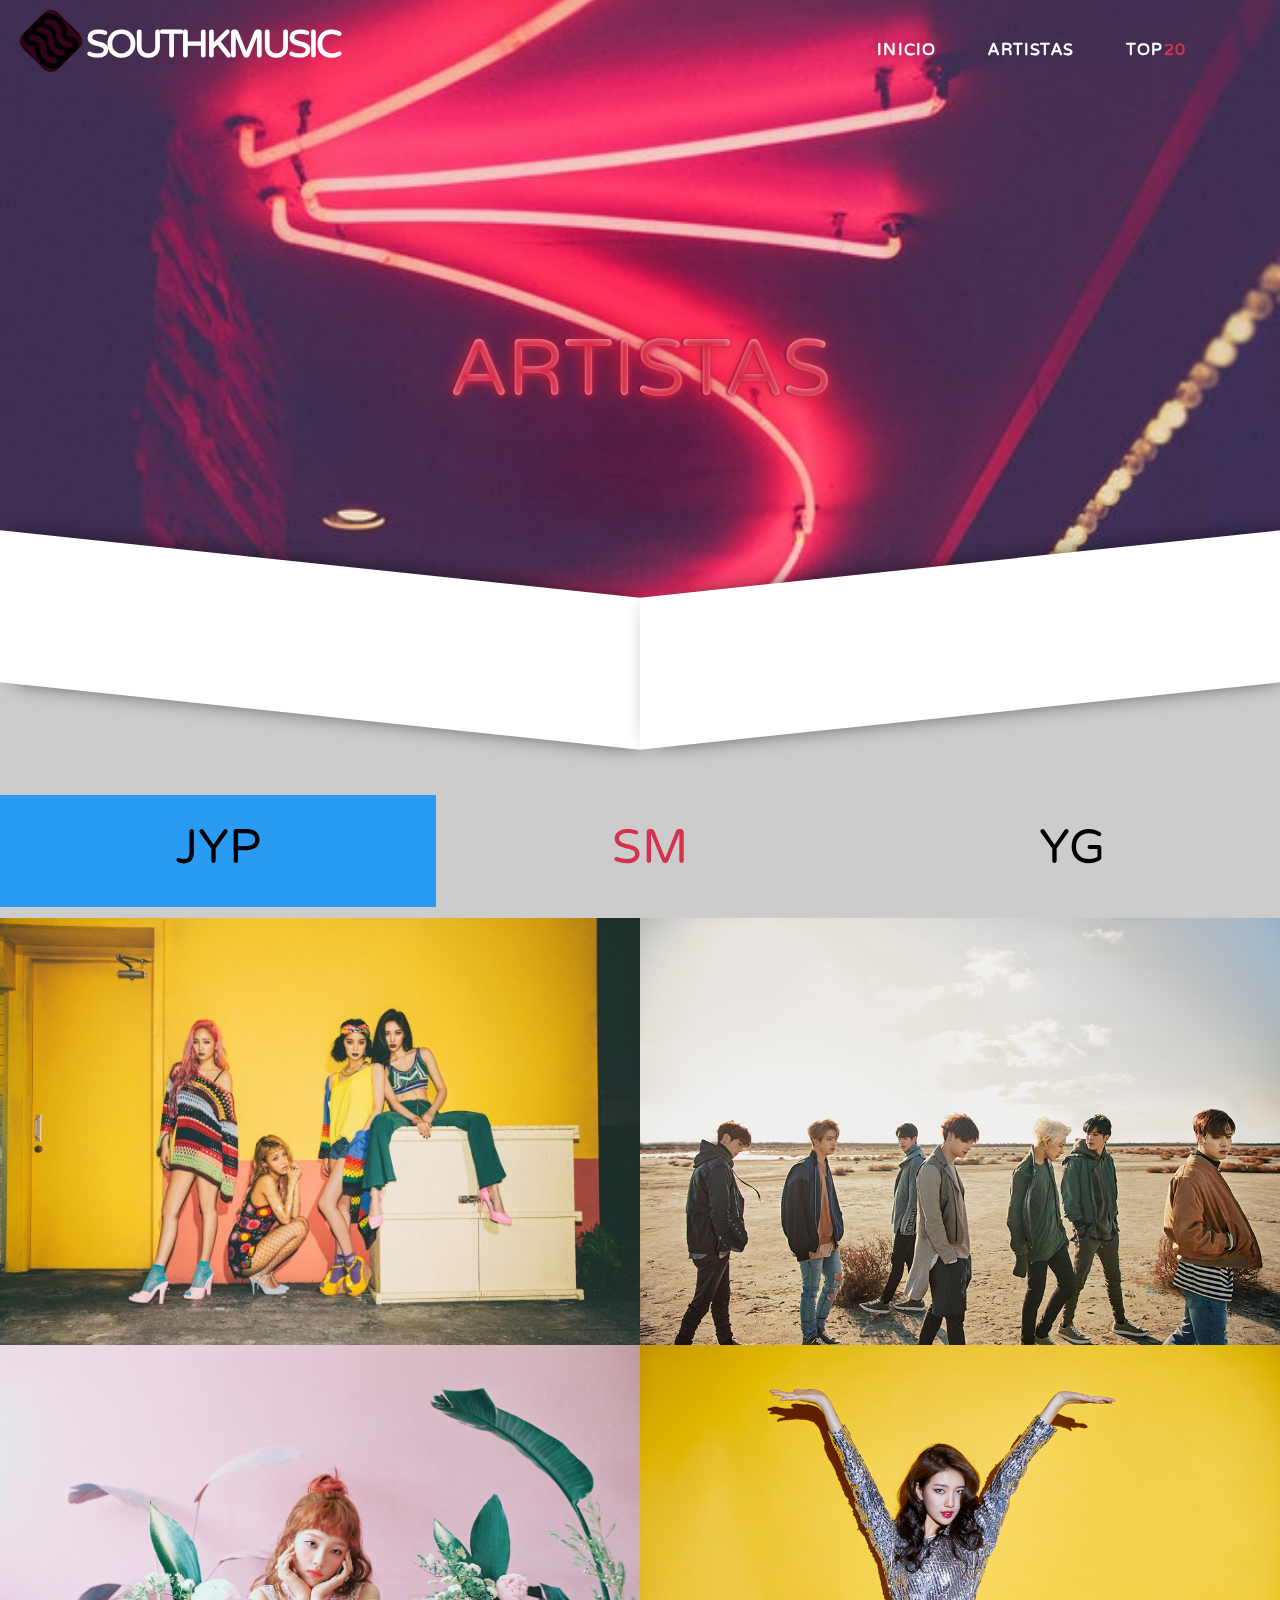
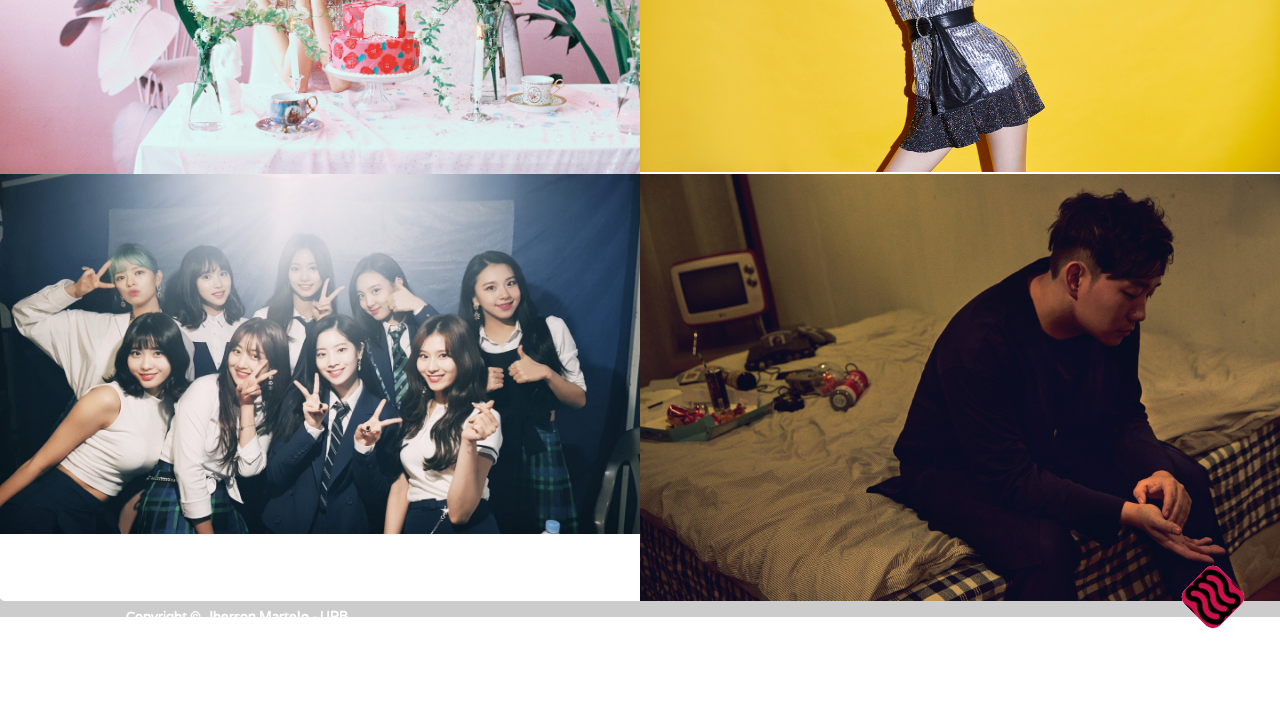
==== artistas.html @ 7b8e934a "pagina inicio y artistas terminadas, detalles por agg" ====
<!doctype html>
<html class="no-js" lang="">

<head>
  <meta charset="utf-8">
  <meta http-equiv="x-ua-compatible" content="ie=edge">
  <title>SouthKMusic</title>
  <link rel="icon" href="favicon.png">
  <meta name="description" content="">
  <meta name="viewport" content="width=device-width, initial-scale=1, shrink-to-fit=no">
  <link href="https://fonts.googleapis.com/css?family=Roboto|Varela+Round" rel="stylesheet">  <link rel="stylesheet" href="css/normalize.css">
  <link rel="stylesheet" href="css/main.css">
  <link rel="stylesheet" href="css/animate.css">
</head>

<body id="artists">
  <!--[if lte IE 9]>
    <p class="browserupgrade">You are using an <strong>outdated</strong> browser. Please <a href="https://browsehappy.com/">upgrade your browser</a> to improve your experience and security.</p>
  <![endif]-->

  <!-- Add your site or application content here -->
  
  <header>  
    <div class="logotype">
        <div class="logo">
            <div></div>
            <div></div>
            <div></div>
            <div></div>
          </div>
      <a href="#" class="blank">SOUTHKMUSIC</a>
    </div>
    <nav class="menu">
      <ul class="blank">
        <li><a href="index.html">Inicio</a></li>
        <li><a href="artistas.html">Artistas</a></li>
        <li><a href="#">Top<strong class="pink">20</strong></a></li>
      </ul>
    </nav>
  </header>
  <div class="artists-landing">
    <div class="artists-content">
        <!-- <h1 id="typer-size"></h1> -->
        <section class="hero-bg hero-content neon-hero neon hero-header">
        <div class="hero-text">
            <div class="title">ARTISTAS</div>
        </div>
    </div>
  </div>
  <div class="artists-mid-container">
        <section class="wrapper">
            <ul class="tabs">
                <li class="active jyp">JYP</li>
                <li class="sm">SM</li>
                <li class="yg">YG</li>
            </ul>
        
            <ul class="tab__content">
                <li class="sm active">
                    <div class="content__wrapper">
                            <div class="wrapper-left">
                                <div class="overlay jyp">
                                    <div class="content">
                                        Wonder Girls
                                    </div>
                                </div>
                                <img src="img/jyp/wondergirls.jpg">
                            </div>
                            <div class="wrapper-right">
                                <img src="img/jyp/got7.jpg">
                                <div class="overlay jyp">
                                    <div class="content">
                                        GOT7
                                    </div>
                                </div>
                            </div>
                            <div class="wrapper-left">
                                <div class="overlay jyp">
                                    <div class="content">
                                        Baek A Yeon
                                    </div>
                                </div>
                                <img src="img/jyp/baekayeon.jpg">
                            </div>
                            <div class="wrapper-right">
                                <img src="img/jyp/suzy.jpg">
                                <div class="overlay jyp">
                                    <div class="content">
                                        Suzy
                                    </div>
                                </div>
                            </div>
                            <div class="wrapper-left">
                                <div class="overlay jyp">
                                    <div class="content">
                                        Twice
                                    </div>
                                </div>
                                <img src="img/jyp/twice.JPG">
                            </div>
                            <div class="wrapper-right">
                                <img src="img/jyp/nakjoon.jpg">
                                <div class="overlay jyp">
                                    <div class="content">
                                        NakJoon
                                    </div>
                                </div>
                            </div>
                    </div>
                </li>
                <li>
                    <div class="content__wrapper">
                            <div class="wrapper-left">
                                <div class="overlay sm">
                                    <div class="content">
                                        Red Velvet
                                    </div>
                                </div>
                                <img src="img/sm/redvelvet.jpg">
                            </div>
                            <div class="wrapper-right">
                                <img src="img/sm/shinee.jpg">
                                <div class="overlay sm">
                                    <div class="content">
                                        SHINee
                                    </div>
                                </div>
                            </div>
                            <div class="wrapper-left">
                                <div class="overlay sm">
                                    <div class="content">
                                        Super Junior
                                    </div>
                                </div>
                                <img src="img/sm/suju.jpg">
                            </div>
                            <div class="wrapper-right">
                                <img src="img/sm/snsd.jpg">
                                <div class="overlay sm">
                                    <div class="content">
                                        Girls' Generarion
                                    </div>
                                </div>
                            </div>
                            <div class="wrapper-left">
                                <div class="overlay sm">
                                    <div class="content">
                                        EXO
                                    </div>
                                </div>
                                <img src="img/sm/exo.jpg">
                            </div>
                            <div class="wrapper-right">
                                <img src="img/sm/fx.jpg">
                                <div class="overlay sm">
                                    <div class="content">
                                        f(x)
                                    </div>
                                </div>
                            </div>
                    </div>
                </li>
                <li>
                    <div class="content__wrapper">
                            <div class="wrapper-left">
                                <div class="overlay yg">
                                    <div class="content">
                                        BIGBANG
                                    </div>
                                </div>
                                <img src="img/yg/bigbang.jpg">
                            </div>
                            <div class="wrapper-right">
                                <img src="img/yg/blackpink.jpg">
                                <div class="overlay yg">
                                    <div class="content">
                                        BLACKPINK
                                    </div>
                                </div>
                            </div>
                            <div class="wrapper-left">
                                <div class="overlay yg">
                                    <div class="content">
                                        WINNER
                                    </div>
                                </div>
                                <img src="img/yg/winner.jpg">
                            </div>
                            <div class="wrapper-right">
                                <img src="img/yg/akmu.jpg">
                                <div class="overlay yg">
                                    <div class="content">
                                        AKMU
                                    </div>
                                </div>
                            </div>
                            <div class="wrapper-left">
                                <div class="overlay yg">
                                    <div class="content">
                                        LEE HI
                                    </div>
                                </div>
                                <img src="img/yg/leehi.jpg">
                            </div>
                            <div class="wrapper-right">
                                <img src="img/yg/epikhigh.jpg">
                                <div class="overlay yg">
                                    <div class="content">
                                        Epik High
                                    </div>
                                </div>
                            </div>
                    </div>
                </li>
            </ul>
        </section>
  </div>
  <footer>
    <div class="bg"></div>
    <h5>Copyright &copy;. Jherson Martelo - UPB</h5>
    <div class="logo">
      <div></div>
      <div></div>
      <div></div>
      <div></div>
    </div> 
    
  </footer>
  
  <script src="js/vendor/modernizr-3.6.0.min.js"></script>
  <script src="js/vendor/jquery-3.3.1.min.js"></script>
  <script src="js/vendor/typed.min.js"></script>
  <script src="js/plugins.js"></script>
  <script src="js/main.js"></script>
  <!-- <script type="text/javascript">
    var typed = new Typed('#typed',{
    strings:["GIRLS' GENERATION","EXO","SEND NUDES","2NE1","iKON", "TWICE"],
    loop: true,
    typeSpeed:40,
    backSpeed:40,
    backDelay:1000,
    });
  </script> -->
</body>

</html>
---- css/main.css ----
/*! HTML5 Boilerplate v6.1.0 | MIT License | https://html5boilerplate.com/ */

/*
 * What follows is the result of much research on cross-browser styling.
 * Credit left inline and big thanks to Nicolas Gallagher, Jonathan Neal,
 * Kroc Camen, and the H5BP dev community and team.
 */

/* ==========================================================================
   Base styles: opinionated defaults
   ========================================================================== */

html {
    color: #222;
    font-size: 1em;
    line-height: 1.4;
}

/*
 * Remove text-shadow in selection highlight:
 * https://twitter.com/miketaylr/status/12228805301
 *
 * Vendor-prefixed and regular ::selection selectors cannot be combined:
 * https://stackoverflow.com/a/16982510/7133471
 *
 * Customize the background color to match your design.
 */

::-moz-selection {
    background: #b3d4fc;
    text-shadow: none;
}

::selection {
    background: #b3d4fc;
    text-shadow: none;
}

/*
 * A better looking default horizontal rule
 */

hr {
    display: block;
    height: 1px;
    border: 0;
    border-top: 1px solid #ccc;
    margin: 1em 0;
    padding: 0;
}

/*
 * Remove the gap between audio, canvas, iframes,
 * images, videos and the bottom of their containers:
 * https://github.com/h5bp/html5-boilerplate/issues/440
 */

audio,
canvas,
iframe,
img,
svg,
video {
    vertical-align: middle;
}

/*
 * Remove default fieldset styles.
 */

fieldset {
    border: 0;
    margin: 0;
    padding: 0;
}

/*
 * Allow only vertical resizing of textareas.
 */

textarea {
    resize: vertical;
}

/* ==========================================================================
   Browser Upgrade Prompt
   ========================================================================== */

.browserupgrade {
    margin: 0.2em 0;
    background: #ccc;
    color: #000;
    padding: 0.2em 0;
}

/* ==========================================================================
   Author's custom styles
   ========================================================================== */
    .pink{
        color: #D7304D;
    }
    .pink:hover{
        color: #fff;
    }
    .blank{
        color: #fff;
    }
    @font-face{
        font-family: 'VarelaRound';
        src: url(/css/fonts/VarelaRound-Regular.otf);
    }
    @font-face{
        font-family: 'Roboto';
        src: url(/css/fonts/Roboto-Regular.ttf);
    }
    *{
         
        box-sizing: border-box;
        font-family: 'VarelaRound','Roboto', sans-serif;
    }
    html, body{
        padding: 0;
        margin:0;
        width: 100%;
        height: 100%;
    }
    body#home{
        background: url(/img/home-landing.jpg);
        background-attachment: fixed;
        background-position: center;
        background-size: cover;
        background-repeat: no-repeat;
    }
    body#artists{
        background: url(/img/home-text.jpg);
        background-attachment: fixed;
        background-position: center;
        background-size: cover;
        background-repeat: no-repeat;
    }
      
    header{
        height: 100px;
        background-color: transparent;
        display: grid;
        grid-template-columns: auto auto auto auto;
    }
    .logotype{
        width: 28%;
        height: 88px;
        float: left;
        padding: 8px;
        margin-left: 18px;
        margin-top: 8px;
        display: grid;
        grid-template-columns: 60px auto;
        grid-template-rows: 60px;
    }
    .logotype a{
        text-decoration: none;
        font-size: 38px;
        letter-spacing: -3px;
        font-weight: 800;
        float: right;
        position: relative;
        text-align: center;
        justify-content: center;
        align-self: center;
    }
    .logo {
        width: 50px;
        height: 50px;
        margin-right: 2px;
      }
      .logo div {
        position: absolute;
        width: 50px;
        height: 50px;
        border-radius: 20%;
        -webkit-transform: rotate(45deg);
                transform: rotate(45deg);
        mix-blend-mode: multiply;
        -webkit-animation: 2s cubic-bezier(0.66, -0.7, 0.27, 1.6) infinite;
                animation: 2s cubic-bezier(0.66, -0.7, 0.27, 1.6) infinite;
                
      }
      .logo div:nth-child(1) {
        background-color: #f4537d;
        -webkit-animation-name: rotate-1;
                animation-name: rotate-1;
      }
      .logo div:nth-child(2) {
        background-color: #ddebf4;
        -webkit-animation-name: rotate-2;
                animation-name: rotate-2;
      }
      .logo div:nth-child(3) {
        background-color: #f1369a;
        -webkit-animation-name: rotate-3;
                animation-name: rotate-3;
      }
      .logo div:nth-child(4) {
        background: url(/img/logo.png) ;
        background-size:contain;
        background-position-y: 2px;
      }
      @-webkit-keyframes rotate-1 {
        to {
          -webkit-transform: rotate(135deg);
                  transform: rotate(135deg);
        }
      }
      @keyframes rotate-1 {
        to {
          -webkit-transform: rotate(135deg);
                  transform: rotate(135deg);
        }
      }
      @-webkit-keyframes rotate-2 {
        to {
          -webkit-transform: rotate(225deg);
                  transform: rotate(225deg);
        }
      }
      @keyframes rotate-2 {
        to {
          -webkit-transform: rotate(225deg);
                  transform: rotate(225deg);
        }
      }
      @-webkit-keyframes rotate-3 {
        to {
          -webkit-transform: rotate(315deg);
                  transform: rotate(315deg);
        }
      }
      @keyframes rotate-3 {
        to {
          -webkit-transform: rotate(315deg);
                  transform: rotate(315deg);
        }
      }
    .menu{
        grid-column: 4;
        margin: 0 auto;
        position: relative;
        text-align: center;
        justify-content: center;
        align-self: center;
    }
    .menu ul{
        float: right;
    }
    .menu ul li{
        cursor: pointer;
        display: inline-block;
        text-decoration: none;
    }
    .menu ul li:not(:first-child){
        margin-left: 48px;
    }
    .menu ul li:last-child{
        margin-right: 24px;
    }
    .menu ul li a{
        color:#fff;
        position: relative;
        display: inline-block;
        outline: none;
        text-decoration: none;
        text-transform: uppercase;
        font-size: 16px;
        font-weight: 700;
        letter-spacing: 1.2px;
    }
    .menu ul li a:hover{
        color: #D7304D;
        text-decoration: none;
    } 
      
    .menu ul li a:before, .menu ul li a:after {
        content: '';
        position: absolute;
        width: 0%;
        height: 2px;
        bottom: -2px;
        background: #D7304D;
      }
      
    .menu ul li a:before {
        left: 0;
    }
    .menu ul li a:after {
        right: 0;
        background: transparent;
        transition: width 0.8s cubic-bezier(0.22, 0.61, 0.36, 1);
      }
      
    .menu ul li a:hover:before {
        background: transparent;
        width: 100%;
        transition: width 0.5s cubic-bezier(0.22, 0.61, 0.36, 1);
      }
      
    .menu ul li a:hover:after {
        background: transparent;
        width: 100%;
        transition: 0s;
      }   

    /* Start Home page */
    
    @-webkit-keyframes sdb {
        0% {
          opacity: 0;
        }
        30% {
          opacity: 1;
        }
        60% {
          box-shadow: 0 0 0 60px rgba(0, 0, 0, 0.1);
          opacity: 0;
        }
        100% {
          opacity: 0;
        }
    }
    @keyframes sdb {
        0% {
          opacity: 0;
        }
        30% {
          opacity: 1;
        }
        60% {
          box-shadow: 0 0 0 60px rgba(0, 0, 0, 0.1);
          opacity: 0;
        }
        100% {
          opacity: 0;
        }
      }
    .home-landing{
        width: 100%;
        height: 84vh;
    }
    .home-content{
        display: table-cell;
        position: relative;
        top: 25%;
        margin-left: 28px;
        text-transform: uppercase;
        float: left;
        text-align: center;
    }
    .home-content h1{
        padding: 0;
        margin: 0;
        font-size: 4.5em;
        font-weight: 700;
    }
    .home-content span{
        font-family: 'Roboto', sans-serif;
    }
    .home-mid-container{
        height: 100vh;
        display: grid;
        grid-template-columns: 50% auto;
        align-self: center;
        -webkit-clip-path: polygon(100% 16%, 100% 100%, 0 100%, 0 0);
        clip-path: polygon(100% 16%, 100% 100%, 0 100%, 0 0);
        background-color: white;
        /* -webkit-box-shadow: 0 8px 6px -6px inset black;
	    -moz-box-shadow: 0 8px 6px -6px inset black;
        box-shadow: 0 8px 13px -7px inset black, 0 -8px 13px -7px inset black; */

    }
    .home-img-container{      
        align-self: center;
        background: url(/img/img1-content.png);
        background-size: contain;
        background-repeat: no-repeat;
        background-position: center;
        width: 80%;
        height: 80%;
        margin: 0 20px;
        -webkit-box-shadow: 0 8px 6px -6px #D7304D;
	    -moz-box-shadow: 0 8px 6px -6px #D7304D;
        box-shadow: 0 18px 20px -7px #D7304D, 0 -3px 20px -7px #D7304D;
    }
    .home-description-container{
        align-self: center;
        margin: 0 60px;
        justify-content: space;
        z-index: -10;
    }
    .home-text-container{
        height: 80vh;
        display: grid;
        grid-template-columns: 50% auto;
        background: url(/img/home-text.jpg);
        background-size: cover;
        background-repeat: no-repeat;
        background-attachment: fixed;
        background-position-y: 45%;
        background-position-x: 100%;
        align-self: center;
        font-family: 'Roboto';
        text-align: justify;
        -webkit-clip-path: polygon(100% 0, 100% 92%, 0 100%, 0 0);
        clip-path: polygon(100% 0, 100% 92%, 0 100%, 0 0);

    }
    .home-text-container section{
        align-self: center;
        margin: 0 50px;
        font-size: 16px;
        color: #fff;
    }
    /* End Home page */

    /* Start Artists page*/
    .artists-landing, 
    .artists-landing::after,
    .artists-landing::before{
        content: '';
        width: 100%;
        height: 60vh;
        position: relative;
        display: grid;
        grid-template-columns: auto auto auto;
        grid-template-rows: auto auto auto;
    }
    /* .artists-landing{
        -webkit-clip-path: polygon(50% 100%, 100% 80%, 100% 0, 0 0, 0 80%);
        clip-path: polygon(50% 100%, 100% 80%, 100% 0, 0 0, 0 80%);
    
    } */
    .artists-landing::before,
    .artists-landing::after{
        position: absolute;
        content: '';
        width: 50%;
        height: 152px;
        z-index: 1;
        bottom: -14%;
        background-color: #fff;
    }
    .artists-landing::before{
        right: 50%;
        transform: skew(0,6deg);
        box-shadow: 8px 0 24px -8px black;
    }
    .artists-landing::after{
        left: 49.99%;
        transform: skew(0,-6deg);
        box-shadow: 8px 0 24px -8px black;
    }
    .artists-content{
        position: relative;
        grid-column: 2;
        grid-row: 2;
        align-self: center;
        text-align: center;
    }
    
    /* CSS3 Neon Text Effect */
    .hero-bg.neon-hero .title {
        cursor:pointer;
        color: rgba(255, 255, 255, 0);
        text-shadow: 0em 0em 3em #D7304D,
                    0em 0em 2em #D7304D,
                    1px 1px 5px #D7304D,
                    0px 0px 15px #D7304D,
                    1px 0px 0px white,
                    -1px 0px 2px rgba(0, 0, 0, .5);
    }
    .hero-bg.neon-hero .title:hover {
        color: #f4537d;
        text-shadow: 0em 0em 5em #D7304D,
                    0em 0em 3em #D7304D,
                    0em 0em 2em #D7304D,
                    1px 1px 5px #D7304D,
                    0px 0px 10px #D7304D,
                    0px 0px 25px #D7304D,
                    0px 0px 45px #D7304D,
                    2px 1px 0px white,
                    -1px 0px 2px rgba(0, 0, 0, .5);
    }
    .hero-bg .title {
        font-size: 5em;
        letter-spacing: 0px;
        color: #ffffff;
    }
    .hero-bg .hero-text {
        justify-content: center;
        text-align: center;
    }
    /* End CSS3 Neon Text Effect */

    /* Start Artists description */
    .artists-mid-container{
        max-width: 100%;
        padding-top: 150px;
        background-color: #ccc;
        position: relative;
        display: grid;
        margin: 0;
        left: 0;
    }
    
    .wrapper {
        width: 100%;
        margin: 0 auto;
    }
    
    .tabs {
        margin: 0;
        padding: 0;
        display: grid;
        grid-template-columns: auto auto auto;
        width: 100%;
        -webkit-transform: translateY(5px);
        transform: translateY(5px);
    }
    .tabs > li {
        transition-duration: 0.25s;
        display: table-cell;
        list-style: none;
        text-align: center;
        padding: 20px 20px 25px 20px;
        position: relative;
        overflow: hidden;
        cursor: pointer;
        color: white;
        font-size: 3em;
    }
    .tabs > li:before {
        z-index: -1;
        position: absolute;
        content: "";
        width: 100%;
        height: 120%;
        top: 0;
        left: 0;
        background-color: rgba(255, 255, 255, 0.3);
        -webkit-transform: translateY(100%);
        transform: translateY(100%);
        transition-duration: 0.25s;
        border-radius: 5px 5px 0 0;
    }
    .tabs > li:hover:before {
        -webkit-transform: translateY(70%);
        transform: translateY(70%);
    }
    .tabs > li.active {
        color: #000; 
        background-color: #D7304D;

    }
    .tabs > li.active:before {
        transition-duration: 0.5s;
        -webkit-transform: translateY(0);
        transform: translateY(0);
        color: #000;
    }
    .tabs > li:nth-child(1).active{
        background-color: #2A9BF3;
    }
    .tabs > li:nth-child(2).active{
        background-color: #D7304D;
    }
    .tabs > li:nth-child(3).active{
        background-color: #000;
        color: white;
    }
    
    .tab__content {
        background-color: white;
        position: relative;
        width: 100%;
        border-radius: 5px;
    }
    .tab__content > li {
        width: 100%;
        position: absolute;
        top: 0;
        left: 0;
        display: none;
        list-style: none;
    }
    .tab__content > li .content__wrapper {
        text-align: center;
        display: grid;
        grid-template-columns: auto auto;
        grid-template-rows: auto auto auto;
        border-radius: 5px;
        width: 100%;
        background-color: white;
    }
    .colors {
        text-align: center;
        padding-top: 20px;
    }
    /* ----- artitst------ */
    img{
        display:block;
        width: 100%;
        height: auto;
        
    }
    .wrapper-left, .wrapper-right{
        font-family: sans-serif;
        width: 100%;
        margin: 0 auto;
        position: relative;
    }
    .content{
        white-space: nowrap;
        position:absolute;
        top: 45%;
        left: 50%;
        transform: translate(-50%, -50%);
        -ms-transform: translate(-50%, -50%);
        color: #fff;
        font-size: 60px;
        font-weight: 700;
        overflow: hidden;
        
    }
    .content span{
        font-size: 24px;
        display: block;
    }
    .overlay{
        position: absolute;
        bottom: 0;
        top: 0;
        right: 100%;
        width: 0;
        height: 100%;
        transition: .5s ease;
        overflow: hidden;
        z-index:3;
    }
    li.jyp{
        color: #2A9BF3;
    }
    li.sm{
        color: #D7304D; 
    }
    li.yg{
        color: #000;
    }
    .overlay.jyp{
        background-image: linear-gradient(to top, #2A9BF390, #2A9BF300);
    }
    
    .overlay.sm{
        background-image: linear-gradient(to top, #D7304D90, #D7304D00);
    }
    .overlay.yg{
        background-image: linear-gradient(to top, #00000090, #00000000);
    }
    .wrapper-left:hover .overlay,
    .wrapper-right:hover .overlay{
        right: 0;
        width: 100%;
    }
    /* End Artists description */

    /* End Artists page */
    footer{
        position: absolute;
        width: 100%;
        height: 20vh;
        display: grid;
        grid-template-columns:repeat(12,auto);
        align-self: center;
        background-image: url(/img/home-text.jpg);
        background-attachment: fixed;
        background-size: cover;
        background-position-y: 45%;
        background-color: transparent;
        color: #fff;
        -webkit-clip-path: polygon(100% 8%, 100% 100%, 0 100%, 0 0);
        clip-path: polygon(100% 8%, 100% 100%, 0 100%, 0 0);
    }
    /* footer{
        -webkit-clip-path: polygon(0 0, 0 59%, 100% 0);
        clip-path: polygon(0 0, 0 59%, 100% 0);
        background-color: #D7304D;
        z-index: -2;
    }  */
    footer.bg{
        width: 100%;
        height: 100%;
        position: absolute;
        -webkit-clip-path: polygon(0 0, 0 100%, 100% 0);
        clip-path: polygon(0 0, 0 100%, 100% 0);
        background-color: #f4537d;
        z-index: 2;
    }
    footer div.logo{
        z-index: 2;
        position: relative;
        width: 50px;
        top: 25%;
        margin: 0 auto;
        grid-column: 12;
    }

    footer h5{
        position: relative;
        text-align: center;
        justify-content: center;
        align-self: center;
    }
    
    /*Texto typer home*/
    #typer-size{
        font-size: 48px;
        margin: 0;
        padding: 0;
    }
    #typed{
        color: #D7304D;
        font-size: 34px;
        text-decoration: underline;
        
    }
    /* end typer home */










/* ==========================================================================
   Helper classes
   ========================================================================== */

/*
 * Hide visually and from screen readers
 */

.hidden {
    display: none !important;
}

/*
 * Hide only visually, but have it available for screen readers:
 * https://snook.ca/archives/html_and_css/hiding-content-for-accessibility
 *
 * 1. For long content, line feeds are not interpreted as spaces and small width
 *    causes content to wrap 1 word per line:
 *    https://medium.com/@jessebeach/beware-smushed-off-screen-accessible-text-5952a4c2cbfe
 */

.visuallyhidden {
    border: 0;
    clip: rect(0 0 0 0);
    height: 1px;
    margin: -1px;
    overflow: hidden;
    padding: 0;
    position: absolute;
    width: 1px;
    white-space: nowrap; /* 1 */
}

/*
 * Extends the .visuallyhidden class to allow the element
 * to be focusable when navigated to via the keyboard:
 * https://www.drupal.org/node/897638
 */

.visuallyhidden.focusable:active,
.visuallyhidden.focusable:focus {
    clip: auto;
    height: auto;
    margin: 0;
    overflow: visible;
    position: static;
    width: auto;
    white-space: inherit;
}

/*
 * Hide visually and from screen readers, but maintain layout
 */

.invisible {
    visibility: hidden;
}

/*
 * Clearfix: contain floats
 *
 * For modern browsers
 * 1. The space content is one way to avoid an Opera bug when the
 *    `contenteditable` attribute is included anywhere else in the document.
 *    Otherwise it causes space to appear at the top and bottom of elements
 *    that receive the `clearfix` class.
 * 2. The use of `table` rather than `block` is only necessary if using
 *    `:before` to contain the top-margins of child elements.
 */

.clearfix:before,
.clearfix:after {
    content: " "; /* 1 */
    display: table; /* 2 */
}

.clearfix:after {
    clear: both;
}

/* ==========================================================================
   EXAMPLE Media Queries for Responsive Design.
   These examples override the primary ('mobile first') styles.
   Modify as content requires.
   ========================================================================== */

@media only screen and (min-width: 35em) {
    /* Style adjustments for viewports that meet the condition */
}

@media print,
       (-webkit-min-device-pixel-ratio: 1.25),
       (min-resolution: 1.25dppx),
       (min-resolution: 120dpi) {
    /* Style adjustments for high resolution devices */
}

/* ==========================================================================
   Print styles.
   Inlined to avoid the additional HTTP request:
   https://www.phpied.com/delay-loading-your-print-css/
   ========================================================================== */

@media print {
    *,
    *:before,
    *:after {
        background: transparent !important;
        color: #000 !important; /* Black prints faster */
        -webkit-box-shadow: none !important;
        box-shadow: none !important;
        text-shadow: none !important;
    }

    a,
    a:visited {
        text-decoration: underline;
    }

    a[href]:after {
        content: " (" attr(href) ")";
    }

    abbr[title]:after {
        content: " (" attr(title) ")";
    }

    /*
     * Don't show links that are fragment identifiers,
     * or use the `javascript:` pseudo protocol
     */

    a[href^="#"]:after,
    a[href^="javascript:"]:after {
        content: "";
    }

    pre {
        white-space: pre-wrap !important;
    }
    pre,
    blockquote {
        border: 1px solid #999;
        page-break-inside: avoid;
    }

    /*
     * Printing Tables:
     * http://css-discuss.incutio.com/wiki/Printing_Tables
     */

    thead {
        display: table-header-group;
    }

    tr,
    img {
        page-break-inside: avoid;
    }

    p,
    h2,
    h3 {
        orphans: 3;
        widows: 3;
    }

    h2,
    h3 {
        page-break-after: avoid;
    }
}
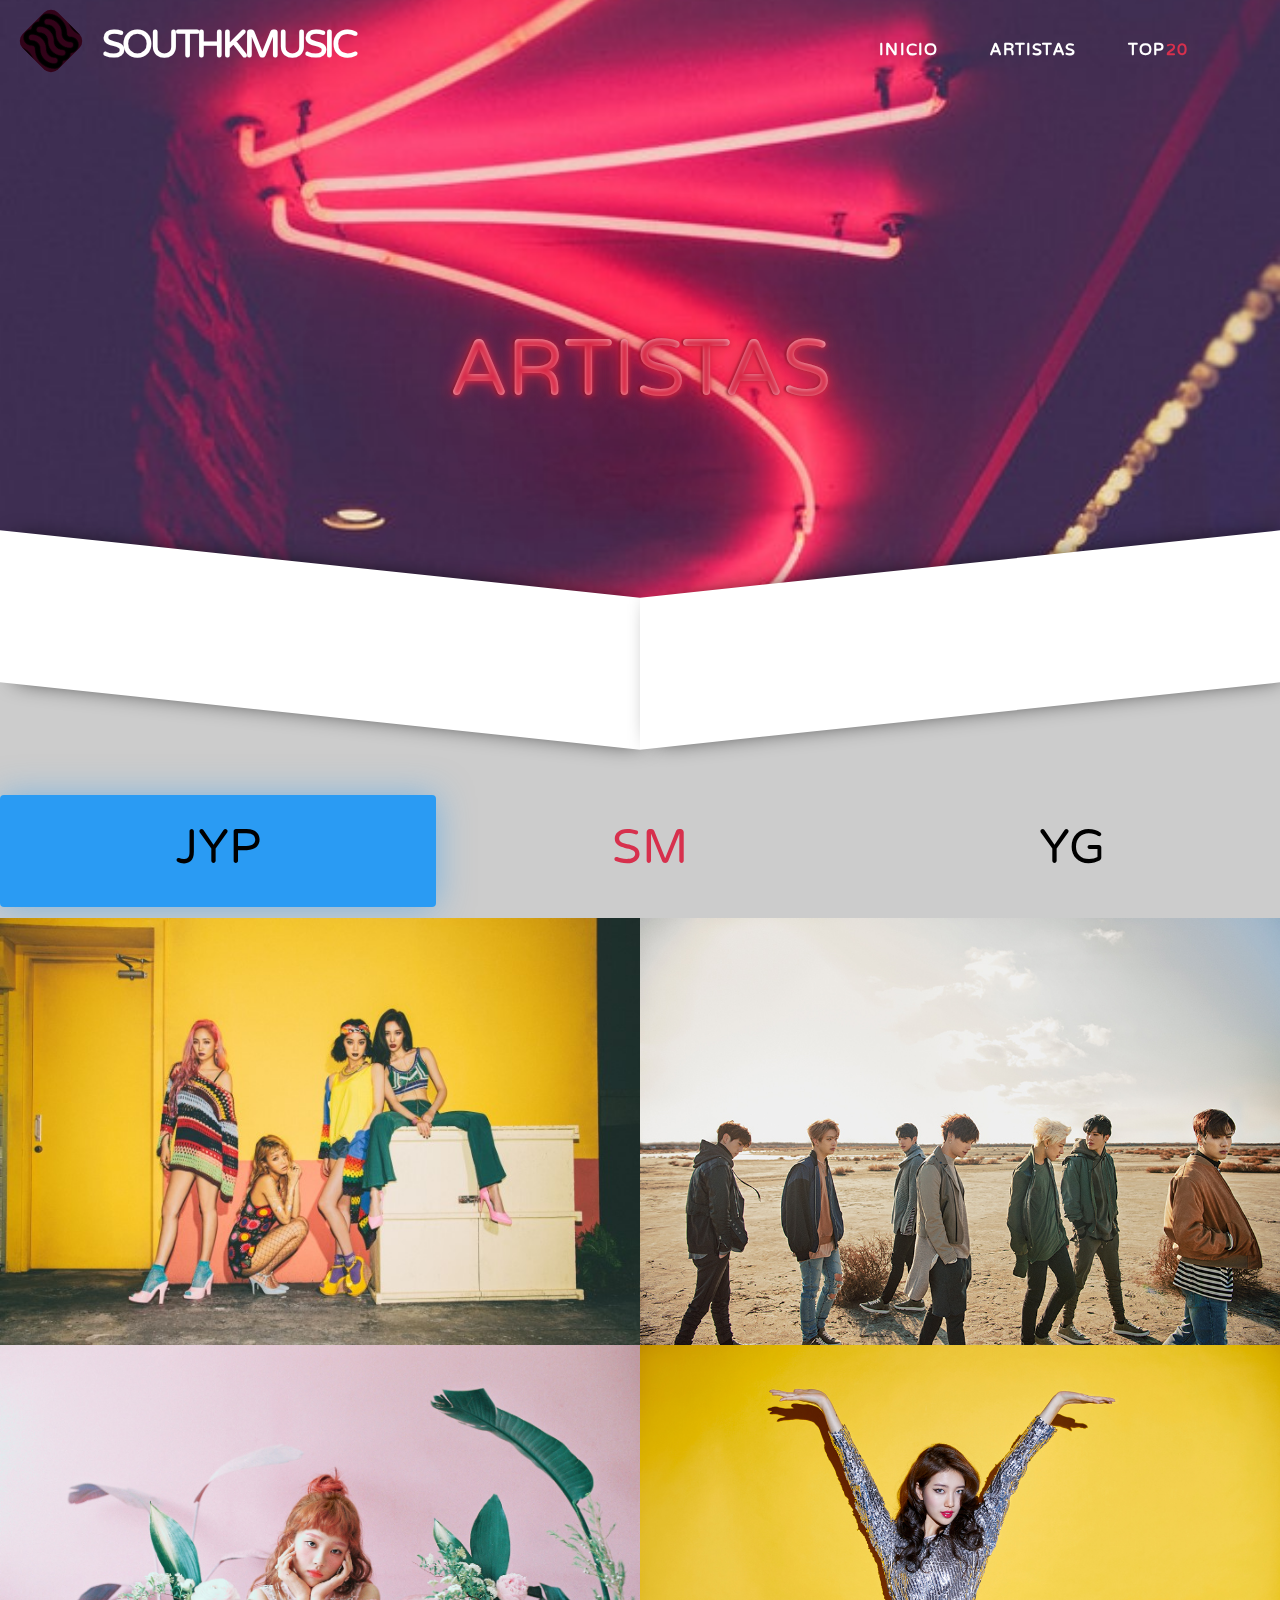
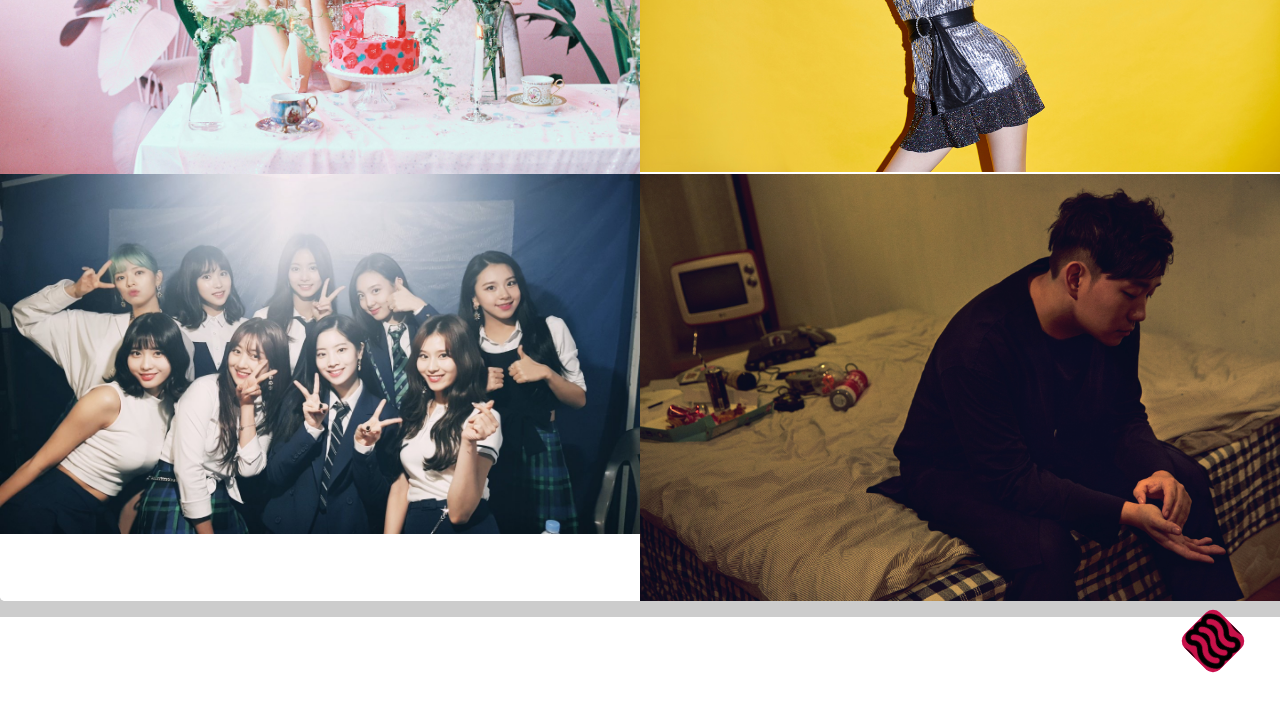
==== commit 5cdd6ce4: "Pagina web terminada con posibles arreglos" ====
--- a/artistas.html
+++ b/artistas.html
@@ -28,13 +28,13 @@
             <div></div>
             <div></div>
           </div>
-      <a href="#" class="blank">SOUTHKMUSIC</a>
+      <a href="index.html" class="blank">SOUTHKMUSIC</a>
     </div>
     <nav class="menu">
-      <ul class="blank">
-        <li><a href="index.html">Inicio</a></li>
-        <li><a href="artistas.html">Artistas</a></li>
-        <li><a href="#">Top<strong class="pink">20</strong></a></li>
+      <ul>
+        <li><a href="index.html" class="blank">Inicio</a></li>
+        <li><a href="artistas.html" class="blank">Artistas</a></li>
+        <li><a href="top_20.html" class="blank">Top<strong class="pink">20</strong></a></li>
       </ul>
     </nav>
   </header>
--- a/css/main.css
+++ b/css/main.css
@@ -105,6 +105,34 @@
     .blank{
         color: #fff;
     }
+    .black{
+        color: #000;
+    }
+    .grape{
+        color: #CE92D8;
+    }
+    ::-webkit-scrollbar{
+        width: 10px;
+    }
+    ::-webkit-scrollbar-track{
+        background-color: #E3E3E3;
+        border-radius: 4px;
+    }
+    ::-webkit-scrollbar-thumb{
+        box-shadow: 2px 0 10px 0.2px black;
+        background: rgba(134, 121, 121, 0.582);
+        border-radius: 4px;
+    }
+    hr {
+        height: 1px;
+        background: white;
+        border: none;
+        outline: none;
+        margin: 3em 3em 5em;
+        position: relative;
+    }   
+          
+    
     @font-face{
         font-family: 'VarelaRound';
         src: url(/css/fonts/VarelaRound-Regular.otf);
@@ -133,6 +161,13 @@
     }
     body#artists{
         background: url(/img/home-text.jpg);
+        background-attachment: fixed;
+        background-position: center;
+        background-size: cover;
+        background-repeat: no-repeat;
+    }
+    body#top{
+        background: url(/img/top-hero.jpg);
         background-attachment: fixed;
         background-position: center;
         background-size: cover;
@@ -161,6 +196,7 @@
         font-size: 38px;
         letter-spacing: -3px;
         font-weight: 800;
+        margin-left: 16px;
         float: right;
         position: relative;
         text-align: center;
@@ -170,7 +206,7 @@
     .logo {
         width: 50px;
         height: 50px;
-        margin-right: 2px;
+        margin-right: 5px;
       }
       .logo div {
         position: absolute;
@@ -263,7 +299,6 @@
         margin-right: 24px;
     }
     .menu ul li a{
-        color:#fff;
         position: relative;
         display: inline-block;
         outline: none;
@@ -346,17 +381,18 @@
     }
     .home-content{
         display: table-cell;
-        position: relative;
-        top: 25%;
-        margin-left: 28px;
+        position: absolute;
+        top: 40%;
+        left: 15%;
+        color: #CE92D8;
+        margin:0 auto;
         text-transform: uppercase;
-        float: left;
         text-align: center;
     }
     .home-content h1{
         padding: 0;
-        margin: 0;
-        font-size: 4.5em;
+        margin: 0 auto;
+        font-size: 5em;
         font-weight: 700;
     }
     .home-content span{
@@ -369,7 +405,9 @@
         align-self: center;
         -webkit-clip-path: polygon(100% 16%, 100% 100%, 0 100%, 0 0);
         clip-path: polygon(100% 16%, 100% 100%, 0 100%, 0 0);
-        background-color: white;
+        background:url(/img/liquid-trip/png/bg-04.png);
+        background-size: cover;
+        background-repeat: no-repeat;
         /* -webkit-box-shadow: 0 8px 6px -6px inset black;
 	    -moz-box-shadow: 0 8px 6px -6px inset black;
         box-shadow: 0 8px 13px -7px inset black, 0 -8px 13px -7px inset black; */
@@ -431,11 +469,6 @@
         grid-template-columns: auto auto auto;
         grid-template-rows: auto auto auto;
     }
-    /* .artists-landing{
-        -webkit-clip-path: polygon(50% 100%, 100% 80%, 100% 0, 0 0, 0 80%);
-        clip-path: polygon(50% 100%, 100% 80%, 100% 0, 0 0, 0 80%);
-    
-    } */
     .artists-landing::before,
     .artists-landing::after{
         position: absolute;
@@ -475,6 +508,15 @@
                     1px 0px 0px white,
                     -1px 0px 2px rgba(0, 0, 0, .5);
     }
+    #top-content .hero-bg.neon-hero .title{
+        text-shadow: 0em 0em 3em #2A9BF3,
+                    0em 0em 2em #2A9BF3,
+                    1px 1px 5px #2A9BF3,
+                    0px 0px 15px #2A9BF3,
+                    1px 0px 0px white,
+                    -1px 0px 2px rgba(0, 0, 0, .5);
+    }
+
     .hero-bg.neon-hero .title:hover {
         color: #f4537d;
         text-shadow: 0em 0em 5em #D7304D,
@@ -487,6 +529,18 @@
                     2px 1px 0px white,
                     -1px 0px 2px rgba(0, 0, 0, .5);
     }
+    #top-content .hero-bg.neon-hero .title:hover{
+        color: #2A9BF3;
+        text-shadow: 0em 0em 5em #2A9BF3,
+                    0em 0em 3em #2A9BF3,
+                    0em 0em 2em #2A9BF3,
+                    1px 1px 5px #2A9BF3,
+                    0px 0px 10px #2A9BF3,
+                    0px 0px 25px #2A9BF3,
+                    0px 0px 45px #2A9BF3,
+                    2px 1px 0px white,
+                    -1px 0px 2px rgba(0, 0, 0, .5);
+    }
     .hero-bg .title {
         font-size: 5em;
         letter-spacing: 0px;
@@ -499,7 +553,8 @@
     /* End CSS3 Neon Text Effect */
 
     /* Start Artists description */
-    .artists-mid-container{
+    .artists-mid-container,
+    .top-mid-container{
         max-width: 100%;
         padding-top: 150px;
         background-color: #ccc;
@@ -556,7 +611,7 @@
     .tabs > li.active {
         color: #000; 
         background-color: #D7304D;
-
+        border-radius: 4px;
     }
     .tabs > li.active:before {
         transition-duration: 0.5s;
@@ -566,12 +621,15 @@
     }
     .tabs > li:nth-child(1).active{
         background-color: #2A9BF3;
+        box-shadow: 0 1px 35px rgba(42, 155, 243, 0.5);
     }
     .tabs > li:nth-child(2).active{
         background-color: #D7304D;
+        box-shadow: 0 2px 25px rgba(255, 0, 130, 0.5);
     }
     .tabs > li:nth-child(3).active{
         background-color: #000;
+        box-shadow: 0 2px 25px rgba(255, 255, 253, 0.5);
         color: white;
     }
     
@@ -668,8 +726,325 @@
         width: 100%;
     }
     /* End Artists description */
-
     /* End Artists page */
+
+
+
+    /* Start top20 page */
+    .top-mid-container{
+        display: grid;
+        grid-template-columns: 25% 3px auto;
+        position: relative;
+        /* background-color: white; */
+        /* filter: blur(15px) grayscale(75%) opacity(20%); */
+    }
+    .background{
+        position: absolute;
+        background-image: url(/img/songs/1.jpg);
+        background-attachment: fixed;
+        background-size: 100%;
+        width: 99%;
+        height: 98%;
+        filter: blur(15px) grayscale(45%) opacity(70%);
+    }
+    .music-player {
+        font-family: 'Open Sans', sans-serif;
+        font-weight: 300;
+        position: relative;
+        align-self: center;
+        margin: 0 auto;
+        z-index: 12;
+      }
+    hr#nine {
+        background-image:linear-gradient(to left, #3734db, #10d7af);
+        width:2px;
+        height:60vh;
+        box-shadow:2px 0 19px 2px #2A9BF3;
+        grid-column: 2;
+        margin: 0 auto;
+    }    
+    hr#nine::before {
+        border: 1px solid blue;
+        padding: 1em 1.25em;
+        border-radius: 50%;
+      
+    }
+      /* .background {
+        position: absolute;
+        background-image: url("https://goo.gl/rFEi0m");
+        background-size: 100%;
+        width: 99%;
+        height: 98%;
+        filter: blur(15px) grayscale(75%) opacity(20%);
+      } */
+      
+      .details {
+        padding: 2em;
+      }
+      
+      .details #left-side {
+        float: left;
+        width: 100%;
+      }
+      
+      .coverart img {
+        display: block;
+        width: 90%;  
+        margin: auto;
+        box-shadow: 0 3px 13px 2px rgb(119, 116, 116);
+        transition: width 0.3s ease;
+      }
+      .coverart img:hover{
+          width:100%;
+      }
+
+      div#right{
+          grid-column: 3;
+          margin-left: 10px;
+          position: relative;
+          display: grid;
+          grid-template-columns: auto;
+          grid-template-rows: auto auto;
+      }
+      .no-select {
+        -webkit-touch-callout: none;
+        /* iOS Safari */
+        -webkit-user-select: none;
+        /* Safari */
+        -khtml-user-select: none;
+        /* Konqueror HTML */
+        -moz-user-select: none;
+        /* Firefox */
+        -ms-user-select: none;
+        /* Internet Explorer/Edge */
+        user-select: none;
+      }
+
+      #playlist {
+        width: auto;
+        height: 63vh;
+        overflow-y: scroll;
+        overflow-x: hidden;
+      }
+      #playlist table {
+        width: 100%;
+        color: #fff;
+      }
+
+      #playlist table th,
+      #playlist table td {
+        padding: 5px 3%;
+        vertical-align: middle;
+        text-align: left;
+      }
+      #playlist table th {
+        color: rgb(241, 78, 105);
+        font-size: 1em;
+        padding-top: 15px;
+        cursor: default;
+      }
+      #playlist table tr {
+        cursor: pointer;
+      }
+      #playlist table th, td {
+        border-bottom: 1px groove rgba(129, 112, 112, 0.308);
+    }
+      #playlist table tr td.play-pause {
+        position: relative;
+        height: 30px;
+        width: 30px;
+      }
+      #playlist table tr td.play-pause:before {
+        position: absolute;
+        height: 25px;
+        content: url(/css/icomoon/PNG/play_circle_filled_white.png);
+        transform: scale(1.5);
+        justify-content: space-around;
+        top: 35%;
+        left: 37%;
+        z-index: 3;
+      }
+      #playlist table tr td.play-pause:after {
+        position: absolute;
+        top: 0;
+        left: 0;
+        height: 100%;
+        width: 100%;
+        content: "";
+        background: rgba(54, 55, 47, 0.432);
+      }
+      #playlist table tr td.play-pause:before, #playlist table tr td.play-pause:after {
+        visibility: hidden;
+      }
+      #playlist table tr td.play-pause img {
+        height: 50px;
+        width: 50px;
+      }
+      #playlist table tr td:nth-child(2) {
+        color: #F3F3F1;
+      }
+      #playlist table tr.playing td {
+        background: #1a1a16;
+        color: #5FBFA4;
+      }
+      #playlist table tr.playing td:nth-child(2) {
+        color: #A7DCCD;
+      }
+      #playlist table tr:hover td {
+        background: rgba(54, 55, 47, 0.336);
+      }
+      #playlist table tr:hover td.play-pause:before, #playlist table tr:hover td.play-pause:after {
+        visibility: visible;
+      }
+      
+      #interactions {
+        grid-column: 1/4;
+        position: relative;
+        bottom: 0;
+        left: 0;
+        right: 0;
+        background: #ddd;
+        width: 100%;
+        height: 10vh;
+        padding-top: 10px;
+        box-shadow: 0 -3px 10px 0 rgba(20, 21, 18, 0.3);
+      }
+      
+      .tracking-wrap {
+        display: flex;
+        justify-content: space-between;
+        align-items: center;
+      }
+      .tracking-wrap .song-current-time {
+        text-align: right;
+        color: #000;
+      }
+      .tracking-wrap .song-length {
+        text-align: left;
+        color: #000;
+      }
+      .tracking-wrap .song-current-time,
+      .tracking-wrap .song-length {
+        width: 10vw;
+        font-family: 'VarelaRound';
+        letter-spacing: 1px;
+        font-size: 0.6em;
+      }
+      .tracking-slider{
+          border-radius: 5px;
+          box-shadow: 0 0 .4em #2A9BF3,
+                    0 0 .3em #2A9BF3,
+                    1px 1px 5px #2A9BF3,
+                    1px 0px 0px white,
+                    -1px 0px 2px rgba(0, 0, 0, .5);
+      }
+      .range {
+        clear: both;
+        -webkit-appearance: none;
+        background: #272822;
+        box-shadow: 0 0 .4em #2A9BF3,
+                    0 0 .3em #2A9BF3,
+                    1px 1px 5px #2A9BF3,
+                    1px 0px 0px white,
+                    -1px 0px 2px rgba(0, 0, 0, .5);
+        cursor: pointer;
+        height: 3px;
+        margin: 0;
+        vertical-align: bottom;
+        width: 76vw;
+        transition: height 0.2s ease;
+        transition-delay: 1s;
+      }
+      .range:focus {
+        outline: none;
+      }
+
+      .range:hover {
+        height: 7px;
+        transition: height 0.2s ease;
+      }
+      .range:hover::-webkit-slider-thumb {
+        border-radius: 50%;
+        width: 20px;
+        height: 20px;
+        transition: height 0.3s ease, width 0.3s ease;
+        transition-delay: 0;
+      }
+      .range::-webkit-slider-thumb {
+        width: 0;
+        height: 0;
+        -webkit-appearance: none;
+        background: #F3F3F1;
+        border-radius: 8px;
+        box-shadow: inset 0 0 0 5px #eaeaea;
+        transition: height 0.5s ease, width 0.5s ease;
+        transition-delay: 1s;
+      }
+      
+      .controls-bar {
+        display: flex;
+        justify-content: space-evenly;
+      }
+      
+      #controls {
+        width: 80vw;
+        display: flex;
+        justify-content: space-around;
+        align-items: center;
+        align-content: center;
+        color: #2A9BF3;
+      }
+      #controls > span {
+        transform: scale(1.5);
+        padding: 13px;
+        margin: 0 10px;
+        cursor: pointer;
+        transition: color 0.3s ease, transform 0.3s ease, box-shadow 0.3s ease;
+      }
+      #controls > span.play-pause {
+        font-size: 1.1em;
+        padding: 10px;
+        padding-left: 1px;
+      }
+      
+      #controls > span:before {
+        transition: text-shadow 0.3s ease;
+      }
+      #controls > span.on {
+        color: #2A9BF3;
+        border-color: #2A9BF3;
+      }
+      #controls > span:hover {
+        color: #A7DCCD;
+        transform: scale(1.6);
+      }
+      #controls > span:hover:before {
+        text-shadow: 0 0 5px #F3F3F1;
+      }
+      #controls > span:hover.on {
+        color: #A7DCCD;
+        border-color: #2A9BF3;
+      }
+      
+      #volume {
+        max-width: 18vw;
+        padding: 0 5% 0 0;
+        display: flex;
+        align-items: center;
+        color:#2A9BF3;
+      }
+      #volume .icon-volume_down {
+        font-size: 1.1em;
+      }
+      #volume .icon-volume_up {
+        font-size: 1.1em;
+      }
+      #volume .volume-slider {
+        width: 10vw;
+        margin: 0 1vw;
+      }
+      
+    /* End top20 page */
     footer{
         position: absolute;
         width: 100%;
@@ -686,6 +1061,14 @@
         -webkit-clip-path: polygon(100% 8%, 100% 100%, 0 100%, 0 0);
         clip-path: polygon(100% 8%, 100% 100%, 0 100%, 0 0);
     }
+    footer#footer-top20{
+        height: 15vh;
+        background-image: url(/img/top-hero.jpg);
+        background-attachment: fixed;
+        background-size: cover;
+        background-position-y: 45%;
+        background-color: transparent;
+    }
     /* footer{
         -webkit-clip-path: polygon(0 0, 0 59%, 100% 0);
         clip-path: polygon(0 0, 0 59%, 100% 0);
@@ -715,17 +1098,12 @@
         text-align: center;
         justify-content: center;
         align-self: center;
-    }
-    
+        grid-column: 1;
+    }
     /*Texto typer home*/
-    #typer-size{
-        font-size: 48px;
-        margin: 0;
-        padding: 0;
-    }
     #typed{
-        color: #D7304D;
-        font-size: 34px;
+        color: #f4537d;
+        font-size: 3em;
         text-decoration: underline;
         
     }
